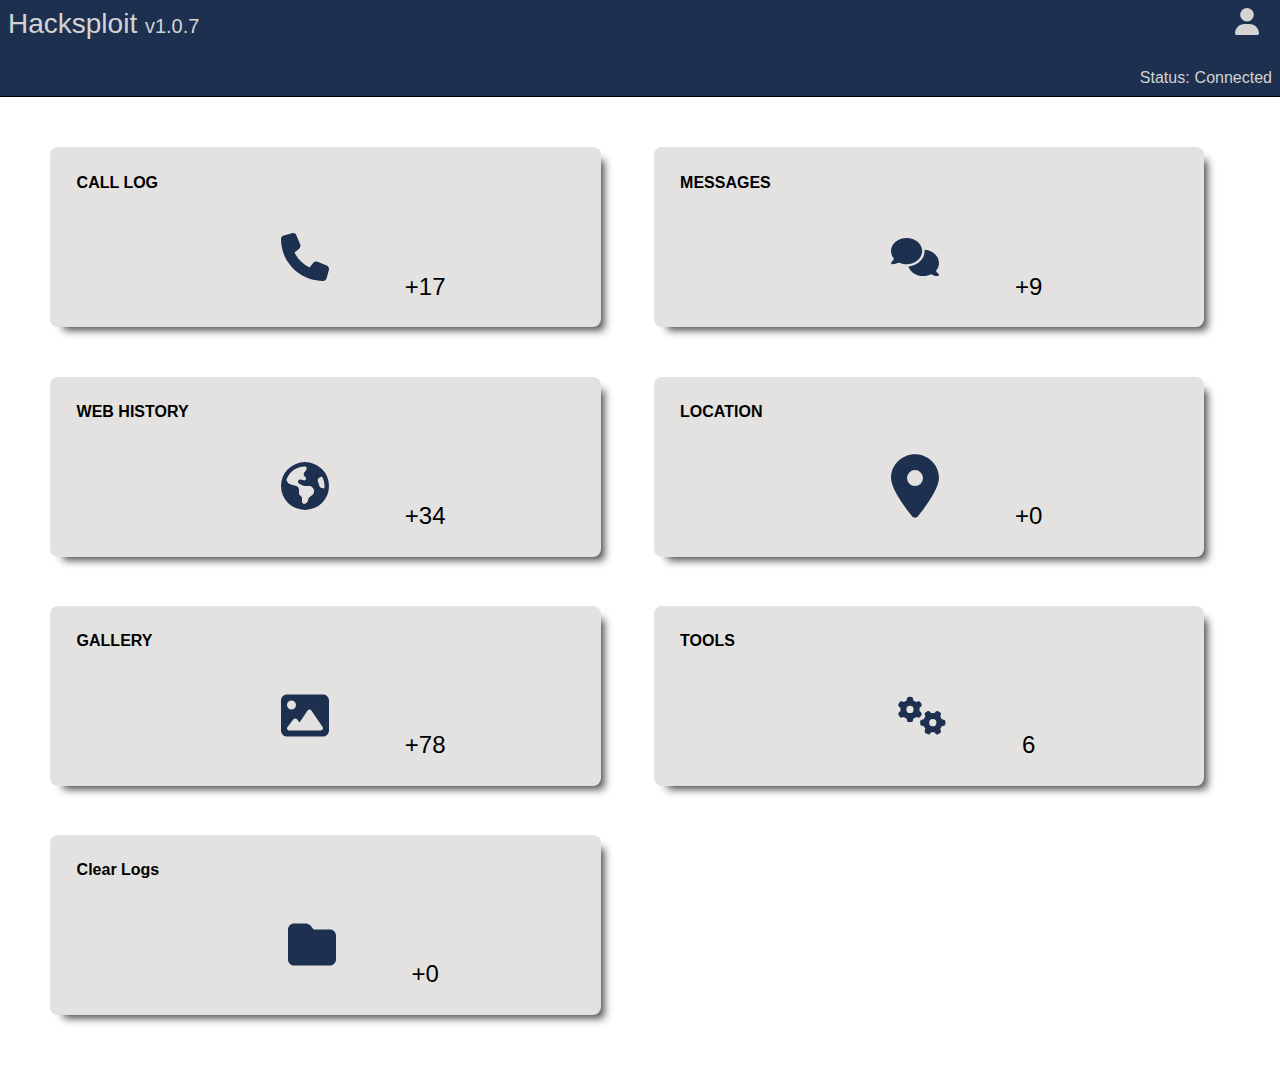
==== index.html @ 28eac5b7 "Add files via upload" ====
<!DOCTYPE html>
<html lang="en">
<head>
    <meta charset="UTF-8">
    <meta http-equiv="X-UA-Compatible" content="IE=edge">
    <meta name="viewport" content="width=device-width, initial-scale=1.0">
    <title>Dashboard</title>
    <link rel="stylesheet" href="style.css">
</head>
<body>
    <header>
        <div class="nav1">
            <span onclick="window.open('index.html', '_current')">Hacksploit </span> <span id="appVersion">v1.0.7</span>
            <img src="assets/user-solid-lightgrey.svg" alt="">
        </div>
        <div class="nav2">
            <div>
                <span>Status:</span> 
                <span>Connected</span>
            </div>
        </div>
    </header>
    <main>
        <section class="tiles" id="callLog" onclick="window.open('pages/callLog.html', '_current');">
            <h3 class="tile_title">CALL LOG</h3>
            <article>
                <img src="assets/phone-solid.svg" alt="">
                <span>+17</span>
            </article>
        </section>
        <section class="tiles" id="messages" onclick="window.open('pages/messages.html', '_current');">
            <h3 class="tile_title">MESSAGES</h3>
            <article>
                <img src="assets/comments-solid.svg" alt="">
                <span>+9</span>
            </article>
        </section>
        <section class="tiles" id="history" onclick="window.open('pages/webHistory.html', '_current');">
            <h3 class="tile_title">WEB HISTORY</h3>
            <article>
                <img src="assets/earth-americas-solid.svg" alt="">
                <span>+34</span>
            </article>
        </section>
        <section class="tiles" id="location" onclick="window.open('index.html', '_current');">
            <h3 class="tile_title">LOCATION</h3>
            <article>
                <img src="assets/location-dot-solid.svg" alt="">
                <span>+0</span>
            </article>
        </section>
        <section class="tiles" id="gallery" onclick="window.open('index.html', '_current');">
            <h3 class="tile_title">GALLERY</h3>
            <article>
                <img src="assets/image-solid.svg" alt="">
                <span>+78</span>
            </article>
        </section>
        <section class="tiles" id="tools" onclick="window.open('pages/tools.html', '_current');">
            <h3 class="tile_title">TOOLS</h3>
            <article>
                <img src="assets/gears-solid.svg" alt="">
                <span>6</span>
            </article>
        </section>
        <section class="tiles" id="clearlogs" onclick="window.open('index.html', '_current');">
            <h3 class="tile_title">Clear Logs</h3>
            <article>
                <img src="assets/folder-solid.svg" alt="">
                <span>+0</span>
            </article>
        </section>
    </main>
</body>
</html>
---- style.css ----
* {
    padding: 0;
    margin: 0;
    box-sizing: border-box;
  }

header {
  padding: 0.5rem;
  border-bottom: solid 0.1rem black;
  /* background-color:  rgb(252, 175, 32); */
  background-color:  #1e3050;
  color: lightgrey;
}

.nav1 span {
  font-size: 1.75rem;
  font-family:'Franklin Gothic Medium', 'Arial Narrow', Arial, sans-serif;
}

#appVersion {
  font-size: 1.25rem;
}

.nav1 img {
  float: right;
  margin-right: 1%;
  width: 1.5rem;
}

.nav2 {
  margin-top: 2%;
  display: flex;
  justify-content: right;
  font-size: 1.25rem;
}

.nav2 span {
  font-family: helvetica;
  font-size: 1rem;
}

main {
  margin: 2%;
}

.tiles{
  display: inline-block;
  width: 43vw;
  height: 20vh;
  color: rgb(0, 0, 0);
  background-color: rgb(228, 226, 224);
  margin: 2%;
  padding: 1.5%;
  border-radius: 0.5rem;
  box-shadow: 0.5rem 0.5rem 0.5rem -0.35rem rgba(64,64,64,1);
}

.tile_title {
  font-family: helvetica;
  font-size: 1rem;
  margin: 0.5rem;
}

.tiles article {
  padding: 0.25rem;
  display: flex;
  justify-content: center;
  width: 100%;
  height: 80%;
}

.tiles img {
  width: 3rem;
}

.tiles span {
  position: relative;
  top: 65%;
  left: 15%;
  font-size: 1.5rem;
  height: 50%;
  font-family: helvetica;
}

.tiles:active {
  background-color: lightgrey;
  transform: translateY(4px);
}
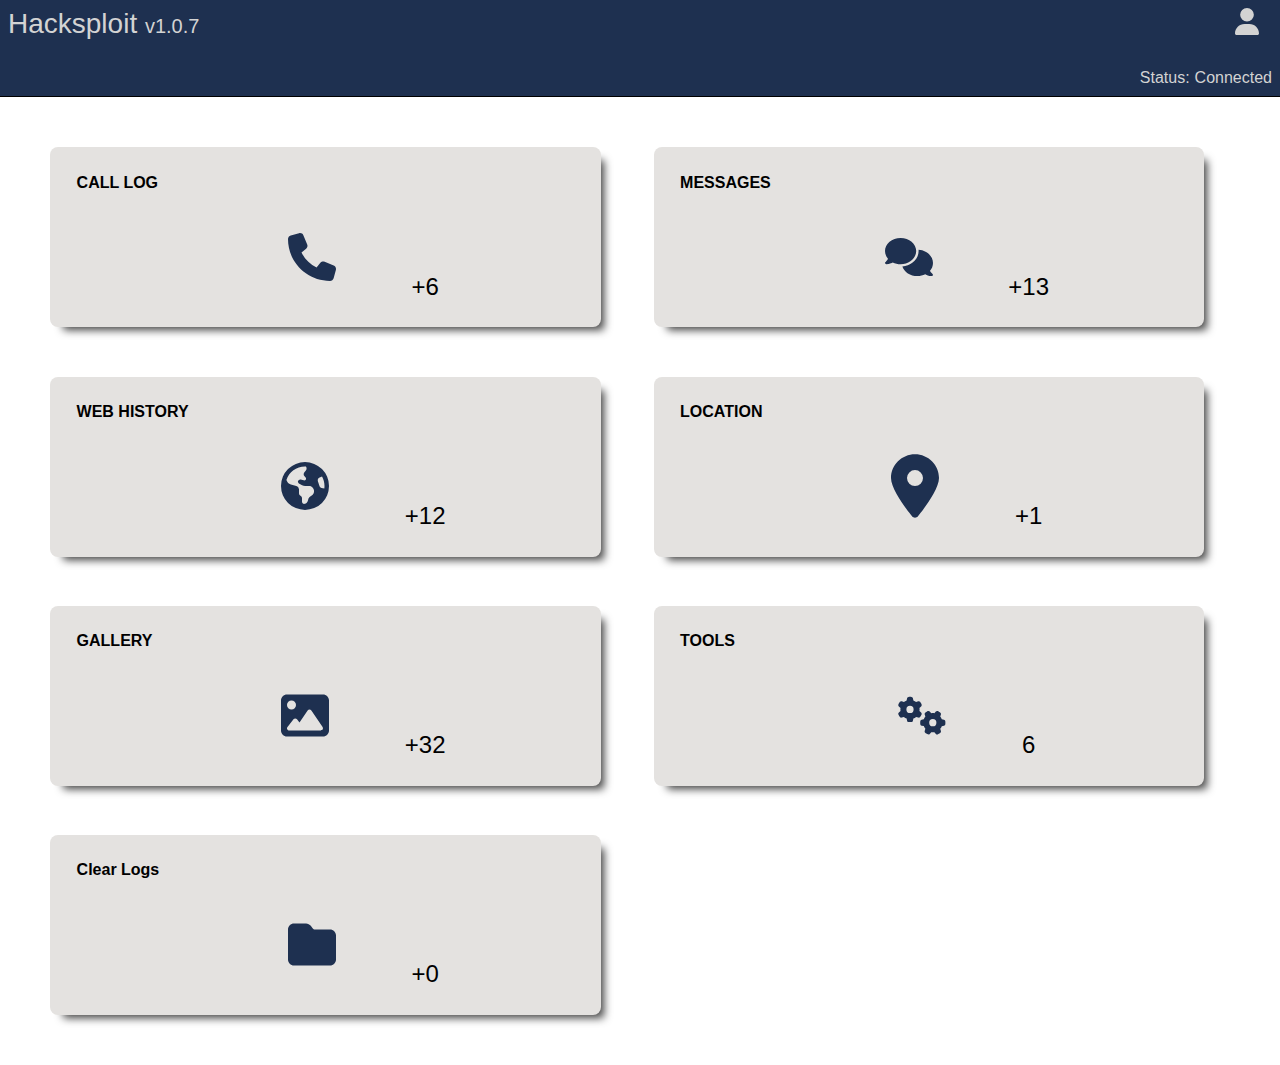
==== commit ee6191fb: "Update index.html" ====
--- a/index.html
+++ b/index.html
@@ -25,35 +25,35 @@
             <h3 class="tile_title">CALL LOG</h3>
             <article>
                 <img src="assets/phone-solid.svg" alt="">
-                <span>+17</span>
+                <span>+6</span>
             </article>
         </section>
         <section class="tiles" id="messages" onclick="window.open('pages/messages.html', '_current');">
             <h3 class="tile_title">MESSAGES</h3>
             <article>
                 <img src="assets/comments-solid.svg" alt="">
-                <span>+9</span>
+                <span>+13</span>
             </article>
         </section>
         <section class="tiles" id="history" onclick="window.open('pages/webHistory.html', '_current');">
             <h3 class="tile_title">WEB HISTORY</h3>
             <article>
                 <img src="assets/earth-americas-solid.svg" alt="">
-                <span>+34</span>
+                <span>+12</span>
             </article>
         </section>
         <section class="tiles" id="location" onclick="window.open('index.html', '_current');">
             <h3 class="tile_title">LOCATION</h3>
             <article>
                 <img src="assets/location-dot-solid.svg" alt="">
-                <span>+0</span>
+                <span>+1</span>
             </article>
         </section>
         <section class="tiles" id="gallery" onclick="window.open('index.html', '_current');">
             <h3 class="tile_title">GALLERY</h3>
             <article>
                 <img src="assets/image-solid.svg" alt="">
-                <span>+78</span>
+                <span>+32</span>
             </article>
         </section>
         <section class="tiles" id="tools" onclick="window.open('pages/tools.html', '_current');">
@@ -72,4 +72,4 @@
         </section>
     </main>
 </body>
-</html>+</html>
